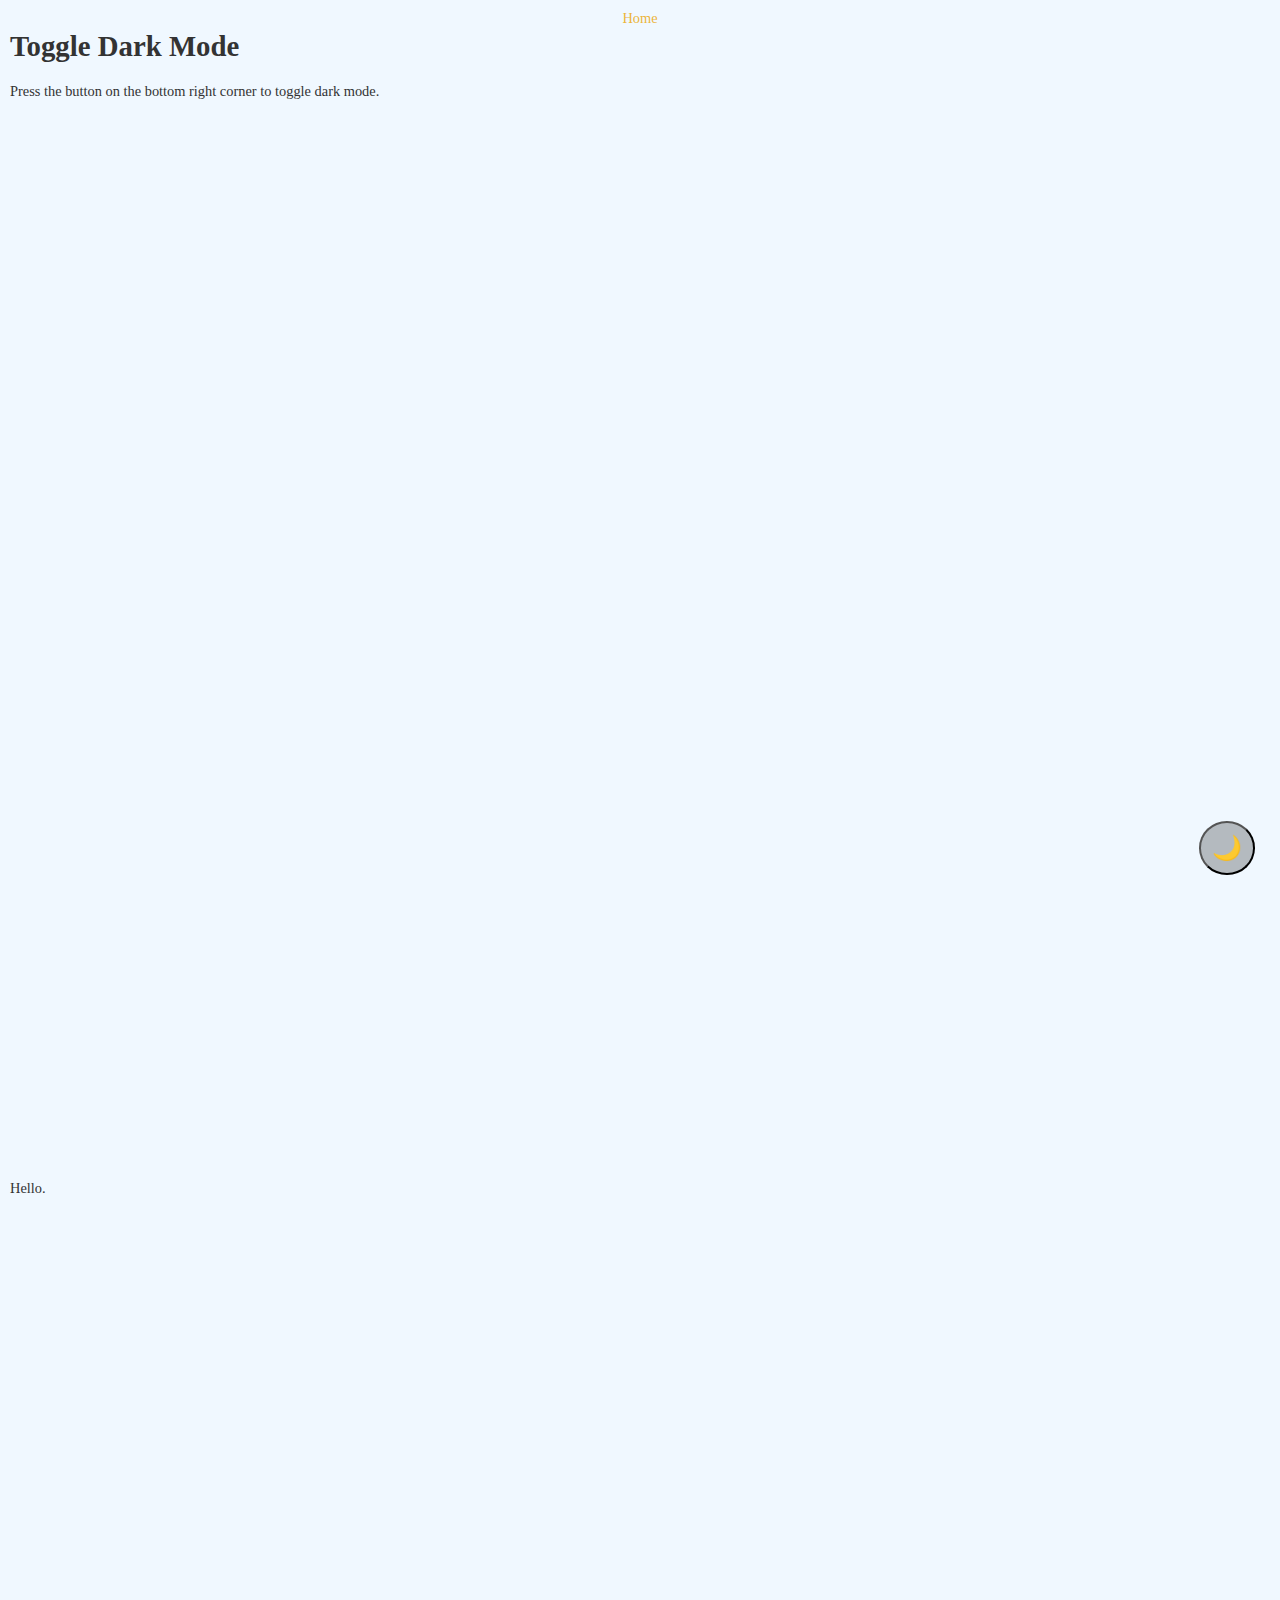
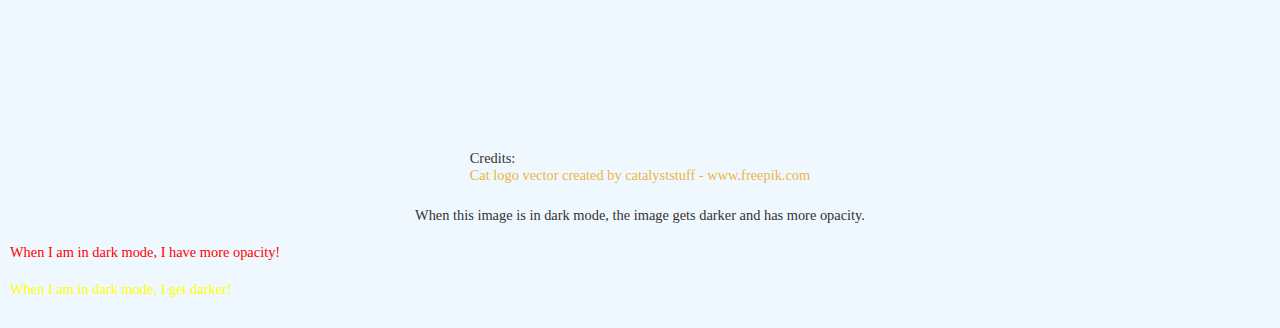
==== dark-mode-toggle.html @ b7f1b0cd "Add files via upload" ====
<!DOCTYPE html>
<html lang="en">

<head>
    <meta charset="UTF-8">
    <meta http-equiv="X-UA-Compatible" content="IE=edge">
    <meta name="viewport" content="width=device-width, initial-scale=1.0">
    <title>Dark Mode Toggling</title>
    <link rel="stylesheet" href="a-styles.css">
    <style>
        * {
            margin: 0;
            padding: 0;
            box-sizing: border-box;
        }

        p,
        h1 {
            margin-bottom: 20px;
        }

        body {
            background-color: aliceblue;
            color: hsl(0, 0%, 20%);
            font-size: 1.2rem;
            padding: 10px;
        }

        h1:first-child {
            margin-top: 10px;
        }

        object {
            opacity: 0.8;
        }

        figure {
            flex-direction: column;
        }

        /*Utilites*/

        .add-space-bottom {
            margin-bottom: 120vh;
        }

        .center {
            display: flex;
            width: 100%;
            justify-content: center;
            align-items: center;
        }

        .red {
            color: red;
        }

        .yellow {
            color: yellow;
        }

        /*Dark Mode Styles --Start--*/

        .dark-mode {
            background-color: hsl(0, 0%, 20%);
            color: hsl(0, 0%, 80%);
        }

        .dark-mode-btn {
            /*Dark mode button styles*/
            position: fixed;
            z-index: 2;
            bottom: 25px;
            right: 25px;
            border-radius: 50%;
            padding: 0.85vw;
            background-color: hsla(0, 0%, 0%, 0.25);
            color: hsla(0, 0%, 100%, 0.95);
            cursor: pointer;
            font-size: 2rem;
            transition: transform 0.3s ease-in-out;
            outline: none;
        }

        .dark-mode-btn:hover,
        .dark-mode-btn:focus-visible {
            /*Zoom in animation of button when button is tabbed or hovered*/
            transform: scale(1.5);
            background-color: hsla(182, 26%, 25%, 0.25);
        }

        .dark-mode object {
            opacity: 0.65;
        }

        .dark-mode a::after {
            filter: brightness(0.75);
        }

        /*Icons*/

        .dark::before {
            content: "\1F319";
        }

        .light::before {
            content: "\1F506";
        }

        /*Override dark mode*/

        .dark-mode .override-dark-mode-with-opacity {
            opacity: 0.75;
        }

        .dark-mode .override-dark-mode-with-color {
            filter: brightness(0.8);
        }

        /*Dark Mode Styles --End--*/
    </style>
</head>

<body>
    <nav>
        <a href="index.html" style="text-align: center; margin: 0 auto;">Home</a>
    </nav>
    <h1>Toggle Dark Mode</h1>

    <p class="add-space-bottom">Press the button on the bottom right corner to toggle dark mode.</p>
    <p>Hello.</p>
    <figure class="center">
        <object data="img/cat.svg" type="image/svg+xml" width="533" height="533" role="img" title="A picture of a cat"
            class="override-dark-mode-with-opacity override-dark-mode-with-color"></object>
        <figcaption>
            <p>Credits: <a href='https://www.freepik.com/vectors/cat-logo'>Cat logo vector created by catalyststuff -
                    www.freepik.com</a>
        </figcaption>
        <p>When this image is in dark mode, the image gets darker and has more opacity.</p>
    </figure>
    <p class="override-dark-mode-with-opacity red">When I am in dark mode, I have more opacity!</p>
    <p class="override-dark-mode-with-color yellow">When I am in dark mode, I get darker!</p>

    <button type="button" class="dark-mode-btn" onclick="toggleDarkMode(); toggleBtn(this);"
        title="Toggle Dark/Light Mode"><span class="dark"></span>
        <script defer>

            // Script will toggle class "dark-mode"
            function toggleDarkMode() {
                const element = document.body;
                element.classList.toggle("dark-mode");
            }

            // Toggles icon when the dark mode button is clicked

            window.toggleBtn = function (button) {
                $(button).find('span').toggleClass('dark light');
            }
        </script>
        <!--Jquery is for vital for icon script-->
        <script src="https://code.jquery.com/jquery-3.6.0.min.js"
            integrity="sha256-/xUj+3OJU5yExlq6GSYGSHk7tPXikynS7ogEvDej/m4=" crossorigin="anonymous"></script>
</body>

</html>
---- a-styles.css ----
html {
    font-size: 12px;
}


a {
    display: block;
    color: rgba(235, 173, 29, 0.9);
    text-decoration: none;
    outline: none;
    width: fit-content;
}

a.center-a {
    margin-left: auto;
    margin-right: auto;
    text-align: center;
}

a::after {
    content: "";
    display: block;
    background-color: rgb(133, 241, 103);
    height: 3px;
    width: 100%;
    left: 0;
    bottom: 0;
    transition: 0.3s ease-out;
    -webkit-transform: scale(0, 1);
    -moz-transform: scale(0, 1);
    -ms-transform: scale(0, 1);
    -o-transform: scale(0, 1);
    transform: scale(0, 1);
}

a:hover::after,
a:focus::after {
    -webkit-transform: scale(1, 1);
    -moz-transform: scale(1, 1);
    -ms-transform: scale(1, 1);
    -o-transform: scale(1, 1);
    transform: scale(1, 1);
}
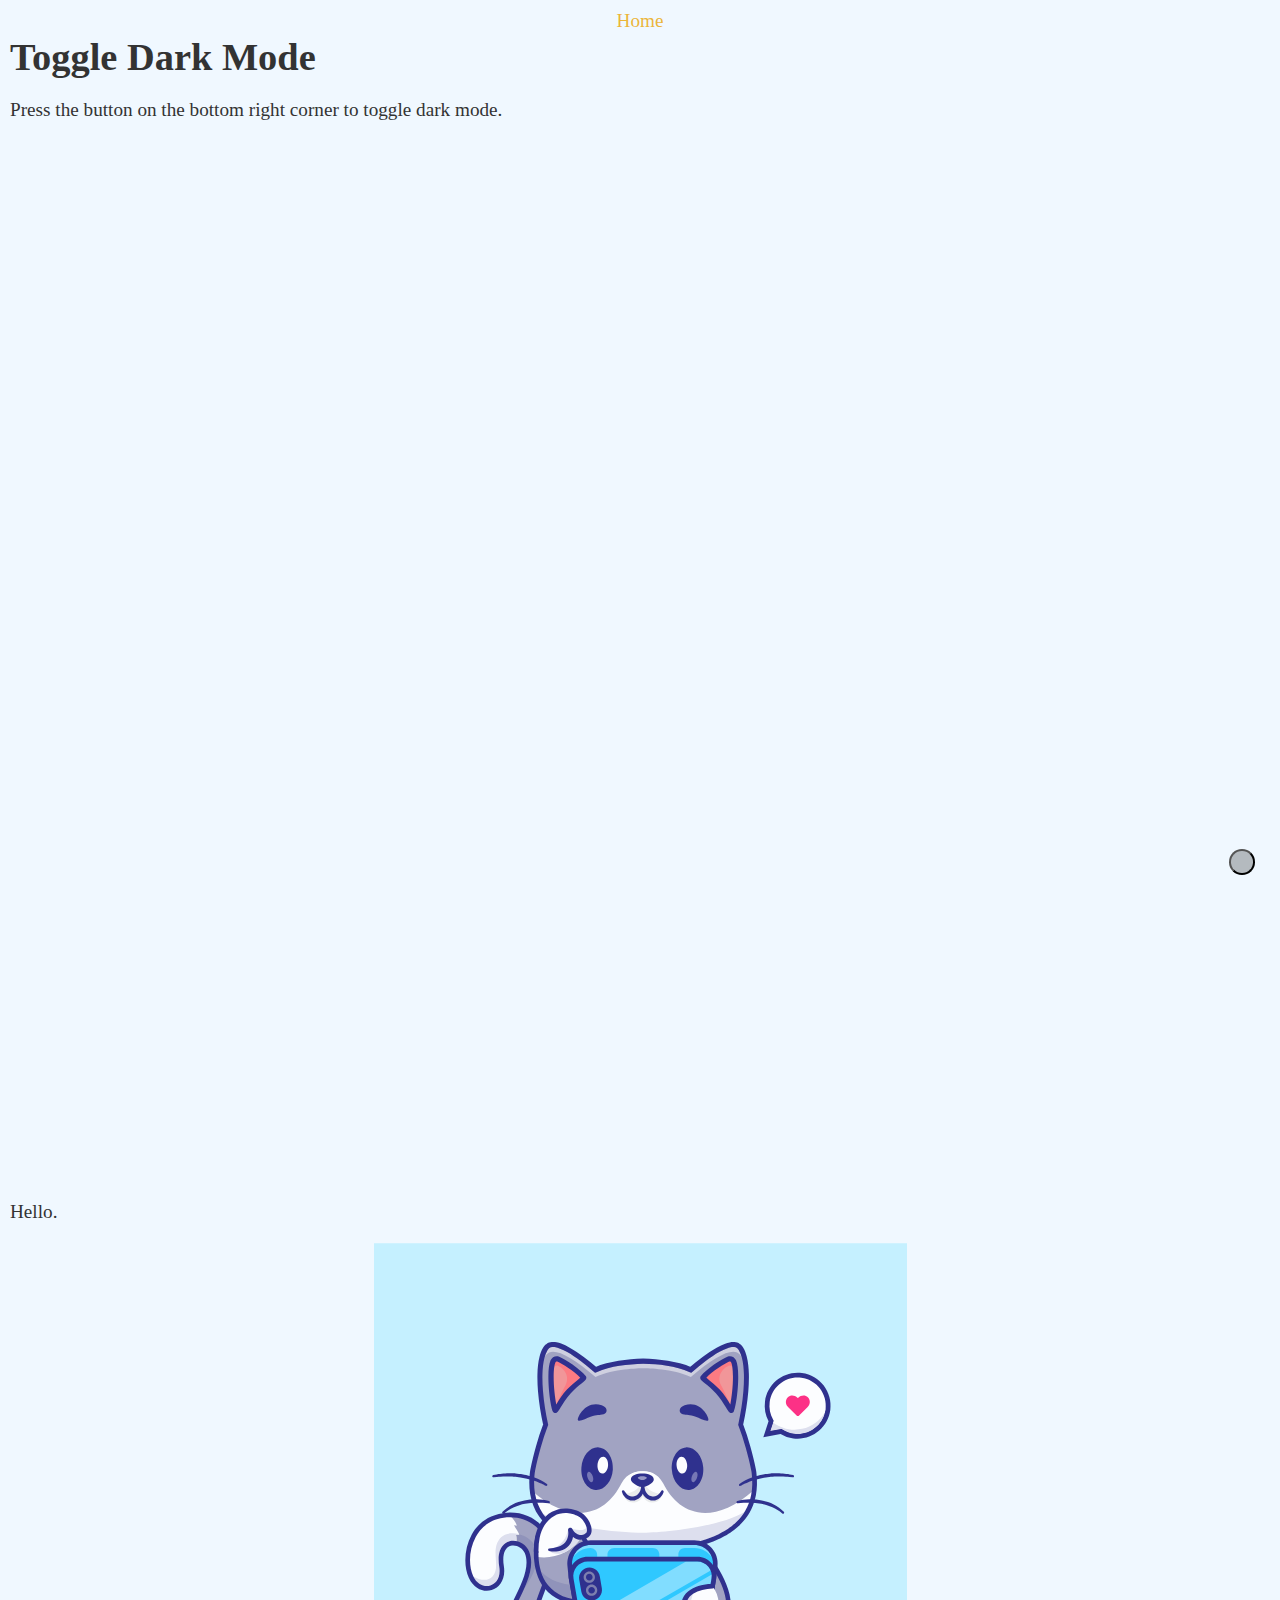
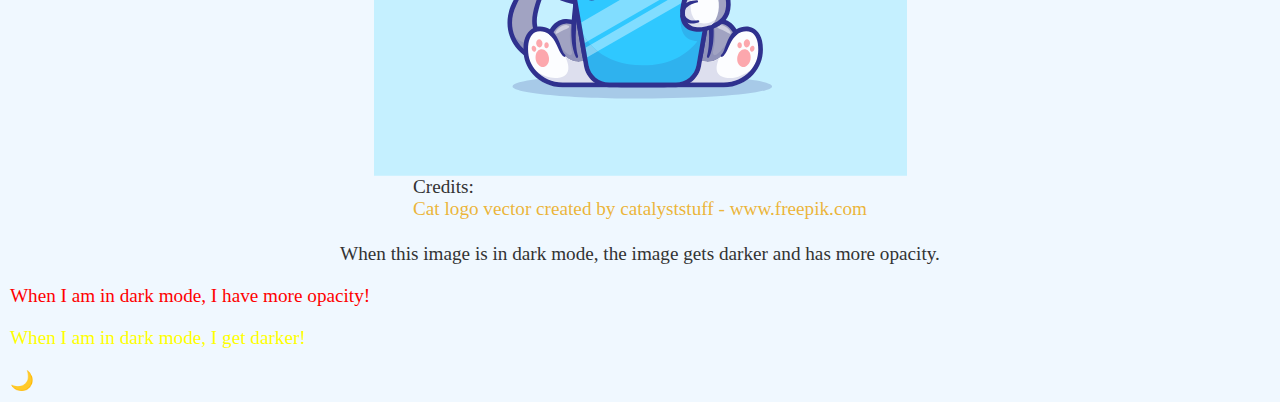
==== commit fa2992ea: "Add button closing tag" ====
--- a/dark-mode-toggle.html
+++ b/dark-mode-toggle.html
@@ -142,7 +142,7 @@
     <p class="override-dark-mode-with-color yellow">When I am in dark mode, I get darker!</p>
 
     <button type="button" class="dark-mode-btn" onclick="toggleDarkMode(); toggleBtn(this);"
-        title="Toggle Dark/Light Mode"><span class="dark"></span>
+        title="Toggle Dark/Light Mode"></button><span class="dark"></span>
         <script defer>
 
             // Script will toggle class "dark-mode"
@@ -162,4 +162,4 @@
             integrity="sha256-/xUj+3OJU5yExlq6GSYGSHk7tPXikynS7ogEvDej/m4=" crossorigin="anonymous"></script>
 </body>
 
-</html>+</html>
--- a/a-styles.css
+++ b/a-styles.css
@@ -1,5 +1,5 @@
 html {
-    font-size: 12px;
+    font-size: 16px;
 }
 
 
@@ -40,4 +40,4 @@
     -ms-transform: scale(1, 1);
     -o-transform: scale(1, 1);
     transform: scale(1, 1);
-}+}
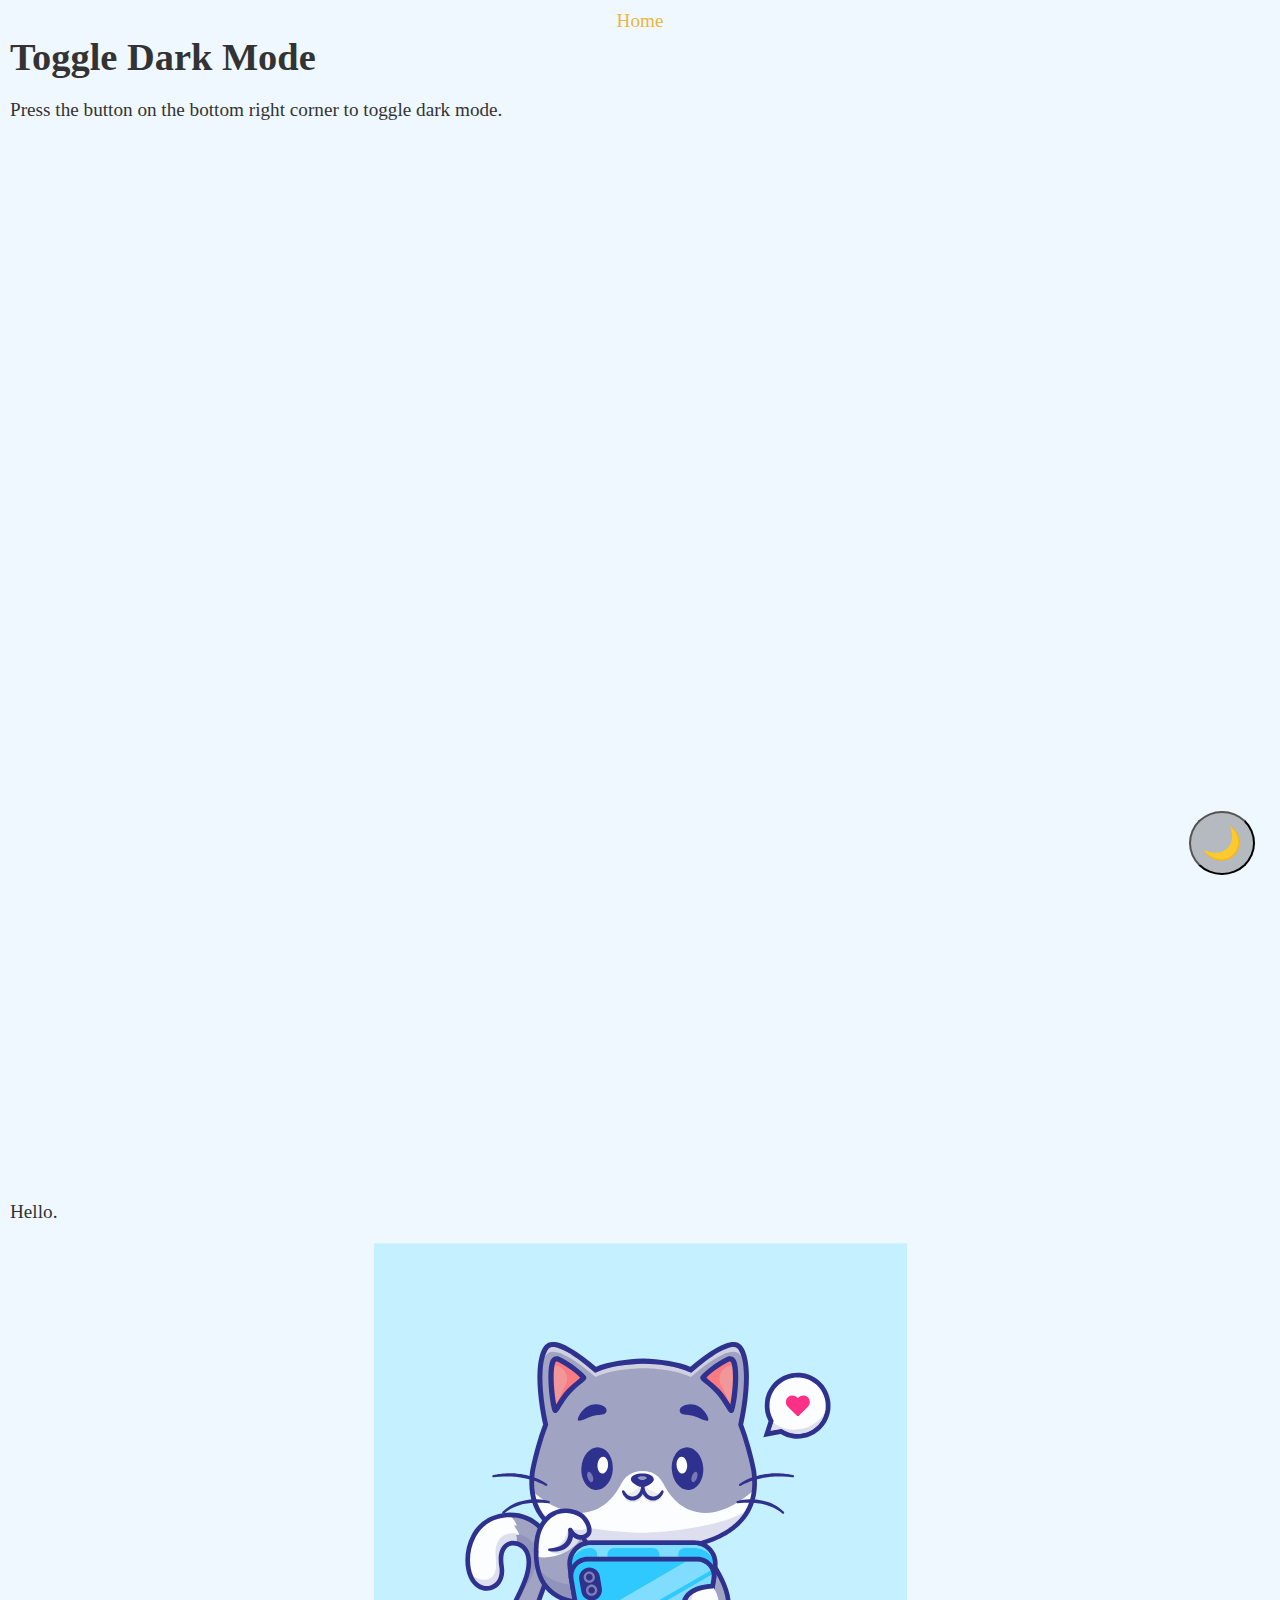
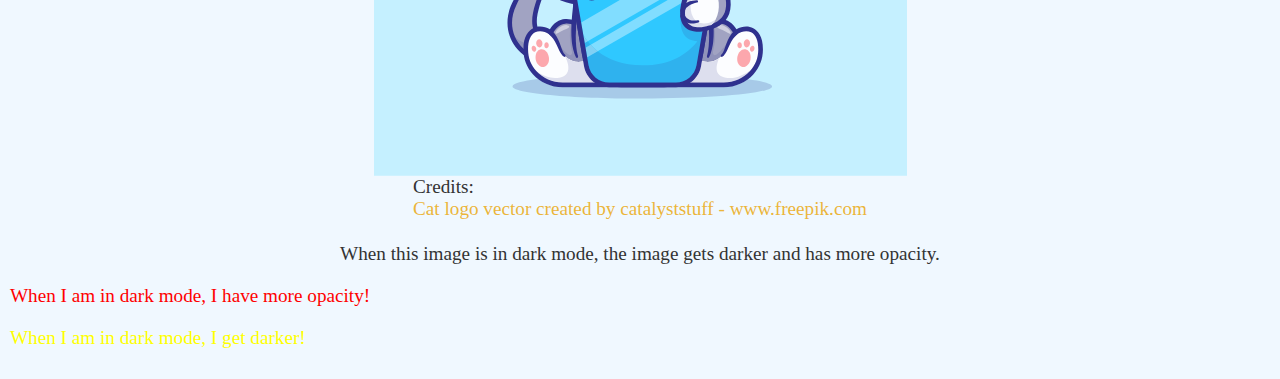
==== commit 390625a4: "Update dark-mode-toggle.html" ====
--- a/dark-mode-toggle.html
+++ b/dark-mode-toggle.html
@@ -142,7 +142,7 @@
     <p class="override-dark-mode-with-color yellow">When I am in dark mode, I get darker!</p>
 
     <button type="button" class="dark-mode-btn" onclick="toggleDarkMode(); toggleBtn(this);"
-        title="Toggle Dark/Light Mode"></button><span class="dark"></span>
+        title="Toggle Dark/Light Mode"><span class="dark"></span></button>
         <script defer>
 
             // Script will toggle class "dark-mode"
